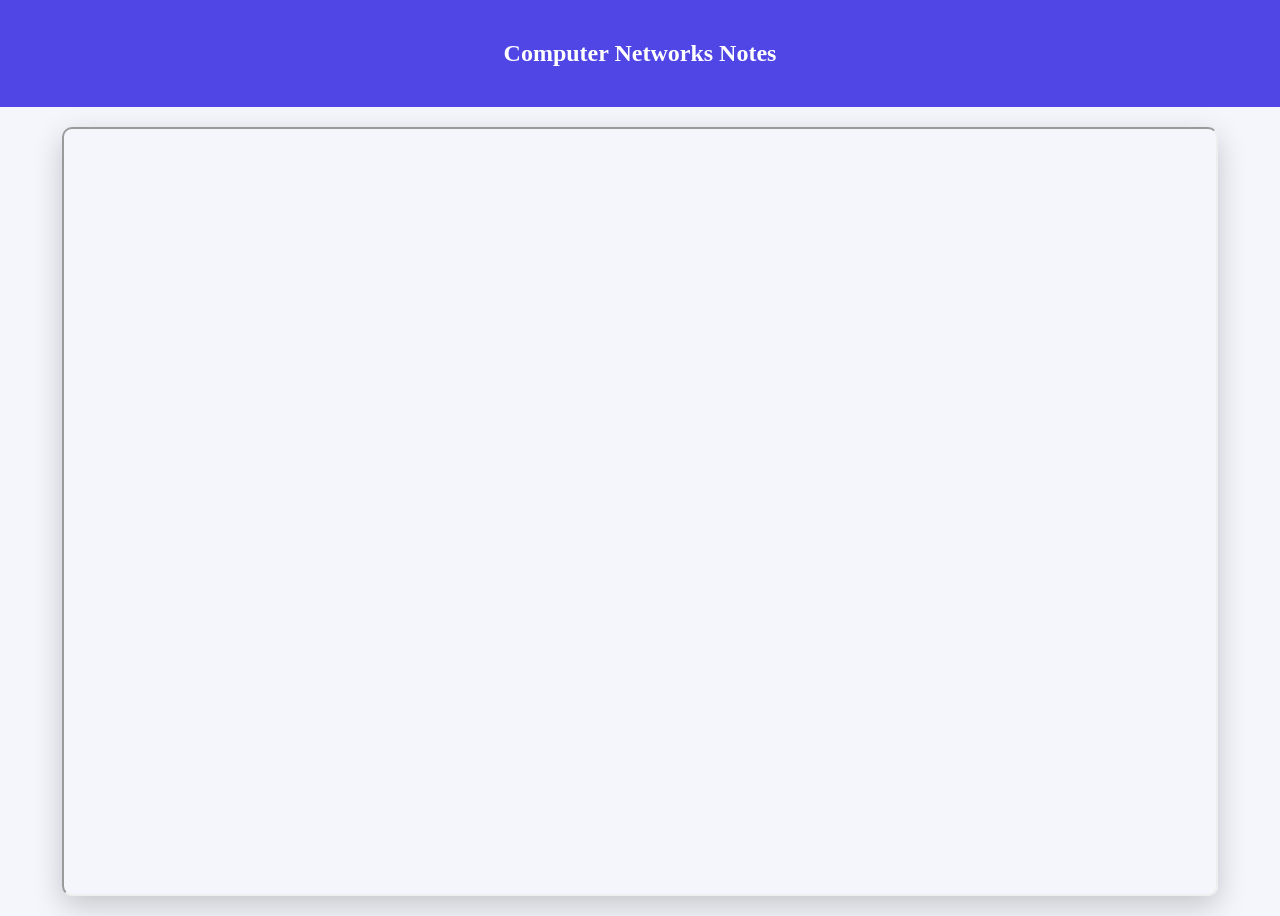
==== cn.html @ 0f1f3e2d "Add files via upload" ====
<!DOCTYPE html>
<html lang="en">
<head>

<meta charset="UTF-8">
<title>Computer Networks Notes</title>

<style>

body{
font-family:Poppins;
background:#f4f6fb;
margin:0;
}

.header{
background:#4f46e5;
color:white;
padding:20px;
text-align:center;
}

.viewer{
width:90%;
height:85vh;
margin:20px auto;
display:block;
box-shadow:0 10px 30px rgba(0,0,0,0.2);
border-radius:10px;
}

</style>

</head>

<body>

<div class="header">
<h2>Computer Networks Notes</h2>
</div>

<iframe class="viewer"
src="https://drive.google.com/file/d/1JTq9aCZ9L5s0Eiy7tikzjQMYNLZQMhm6/view?usp=drivesdk">
</iframe>

</body>
</html>
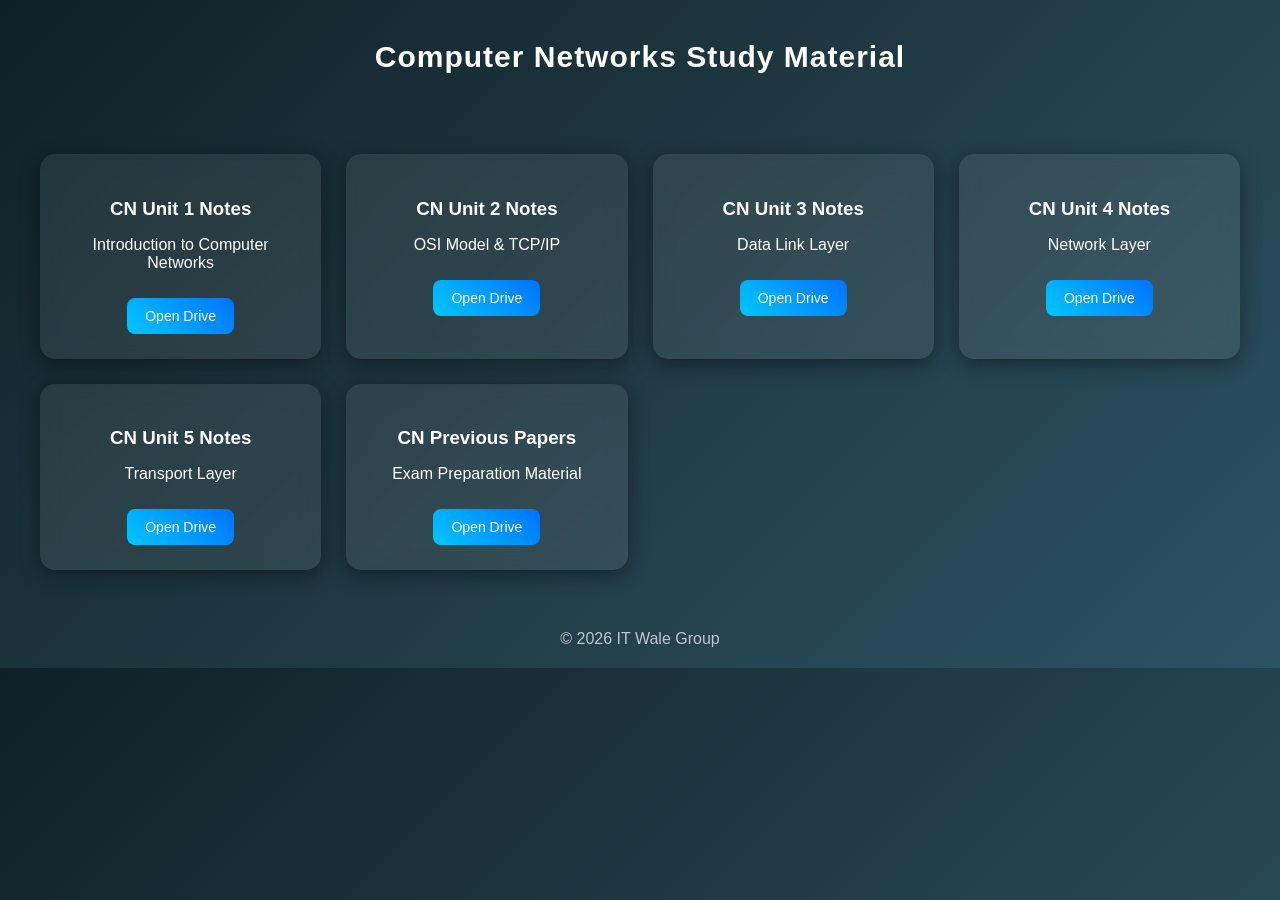
==== commit 5a09e075: "Update cn.html" ====
--- a/cn.html
+++ b/cn.html
@@ -1,32 +1,87 @@
 <!DOCTYPE html>
 <html lang="en">
 <head>
+<meta charset="UTF-8">
+<title>Computer Networks - IT Wale Group</title>
 
-<meta charset="UTF-8">
-<title>Computer Networks Notes</title>
+<meta name="viewport" content="width=device-width, initial-scale=1.0">
 
 <style>
 
 body{
-font-family:Poppins;
-background:#f4f6fb;
+font-family: Arial, sans-serif;
 margin:0;
+background: linear-gradient(135deg,#0f2027,#203a43,#2c5364);
+color:white;
 }
 
-.header{
-background:#4f46e5;
-color:white;
-padding:20px;
+/* HEADER */
+
+header{
 text-align:center;
+padding:40px;
+font-size:30px;
+font-weight:bold;
+letter-spacing:1px;
 }
 
-.viewer{
-width:90%;
-height:85vh;
-margin:20px auto;
-display:block;
-box-shadow:0 10px 30px rgba(0,0,0,0.2);
-border-radius:10px;
+/* CONTAINER */
+
+.container{
+display:grid;
+grid-template-columns: repeat(auto-fit,minmax(250px,1fr));
+gap:25px;
+padding:40px;
+}
+
+/* CARD DESIGN */
+
+.card{
+background: rgba(255,255,255,0.08);
+backdrop-filter: blur(10px);
+border-radius:15px;
+padding:25px;
+text-align:center;
+transition:0.3s;
+box-shadow:0 5px 20px rgba(0,0,0,0.4);
+}
+
+.card:hover{
+transform: translateY(-10px);
+background: rgba(255,255,255,0.15);
+}
+
+/* TITLE */
+
+.card h3{
+margin-bottom:15px;
+}
+
+/* BUTTON */
+
+.btn{
+display:inline-block;
+padding:10px 18px;
+background:#00c6ff;
+background:linear-gradient(45deg,#00c6ff,#0072ff);
+border-radius:8px;
+color:white;
+text-decoration:none;
+font-size:14px;
+margin-top:10px;
+transition:0.3s;
+}
+
+.btn:hover{
+background:linear-gradient(45deg,#0072ff,#00c6ff);
+}
+
+/* FOOTER */
+
+footer{
+text-align:center;
+padding:20px;
+opacity:0.7;
 }
 
 </style>
@@ -35,13 +90,53 @@
 
 <body>
 
-<div class="header">
-<h2>Computer Networks Notes</h2>
+<header>
+Computer Networks Study Material
+</header>
+
+<div class="container">
+
+<div class="card">
+<h3>CN Unit 1 Notes</h3>
+<p>Introduction to Computer Networks</p>
+<a href="https://drive.google.com/file/d/1JTq9aCZ9L5s0Eiy7tikzjQMYNLZQMhm6/view?usp=drivesdk" class="btn" target="_blank">Open Drive</a>
 </div>
 
-<iframe class="viewer"
-src="https://drive.google.com/file/d/1JTq9aCZ9L5s0Eiy7tikzjQMYNLZQMhm6/view?usp=drivesdk">
-</iframe>
+<div class="card">
+<h3>CN Unit 2 Notes</h3>
+<p>OSI Model & TCP/IP</p>
+<a href="PASTE_GOOGLE_DRIVE_LINK" class="btn" target="_blank">Open Drive</a>
+</div>
+
+<div class="card">
+<h3>CN Unit 3 Notes</h3>
+<p>Data Link Layer</p>
+<a href="PASTE_GOOGLE_DRIVE_LINK" class="btn" target="_blank">Open Drive</a>
+</div>
+
+<div class="card">
+<h3>CN Unit 4 Notes</h3>
+<p>Network Layer</p>
+<a href="PASTE_GOOGLE_DRIVE_LINK" class="btn" target="_blank">Open Drive</a>
+</div>
+
+<div class="card">
+<h3>CN Unit 5 Notes</h3>
+<p>Transport Layer</p>
+<a href="PASTE_GOOGLE_DRIVE_LINK" class="btn" target="_blank">Open Drive</a>
+</div>
+
+<div class="card">
+<h3>CN Previous Papers</h3>
+<p>Exam Preparation Material</p>
+<a href="PASTE_GOOGLE_DRIVE_LINK" class="btn" target="_blank">Open Drive</a>
+</div>
+
+</div>
+
+<footer>
+© 2026 IT Wale Group
+</footer>
 
 </body>
-</html>+</html>
